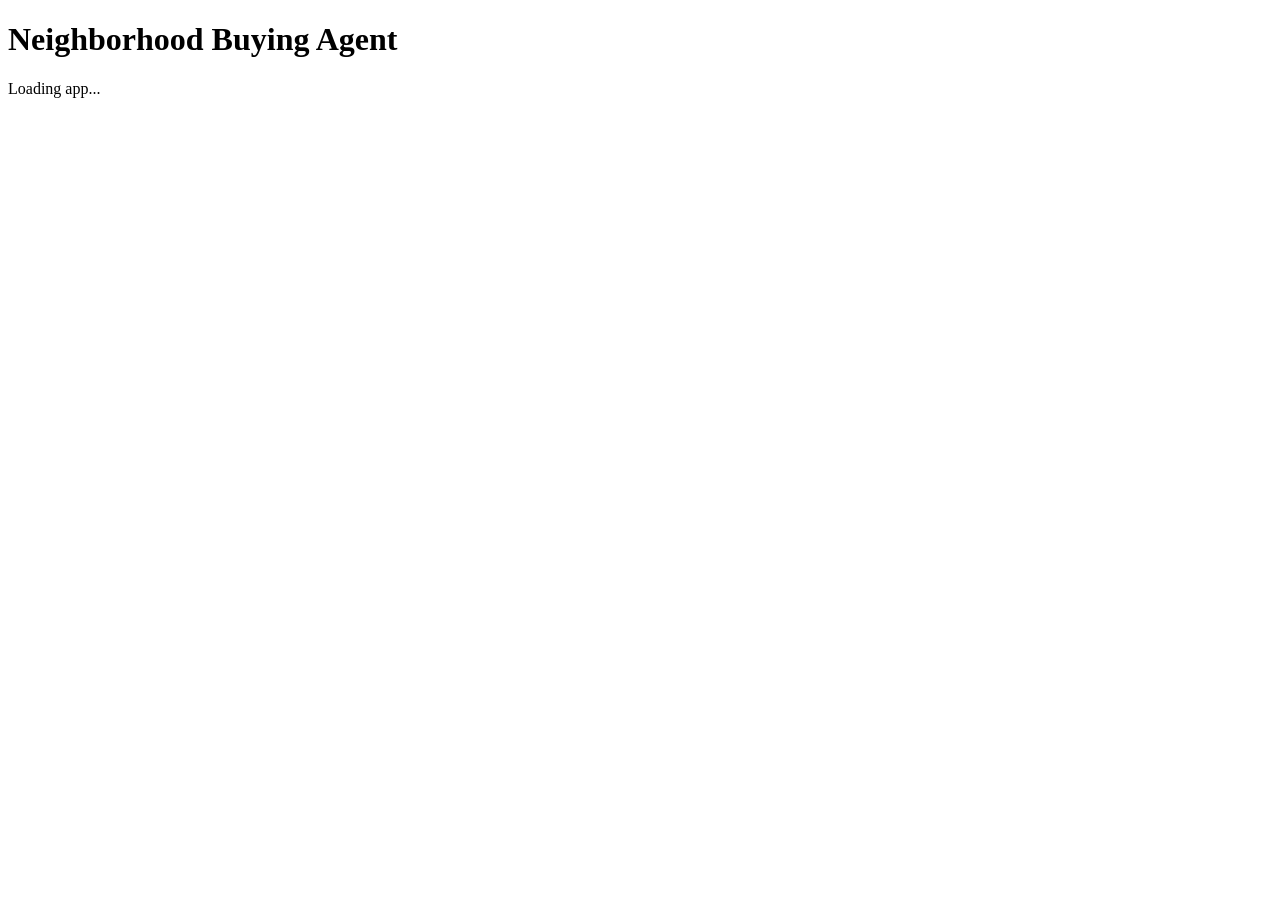
==== static/index.html @ 91e45edd "Scaffold project and implement deterministic math and pack solver" ====
<!DOCTYPE html>
<html lang="en">
<head>
    <meta charset="UTF-8">
    <title>Neighborhood Buying Agent</title>
</head>
<body>
    <h1>Neighborhood Buying Agent</h1>
    <p>Loading app...</p>
</body>
</html>
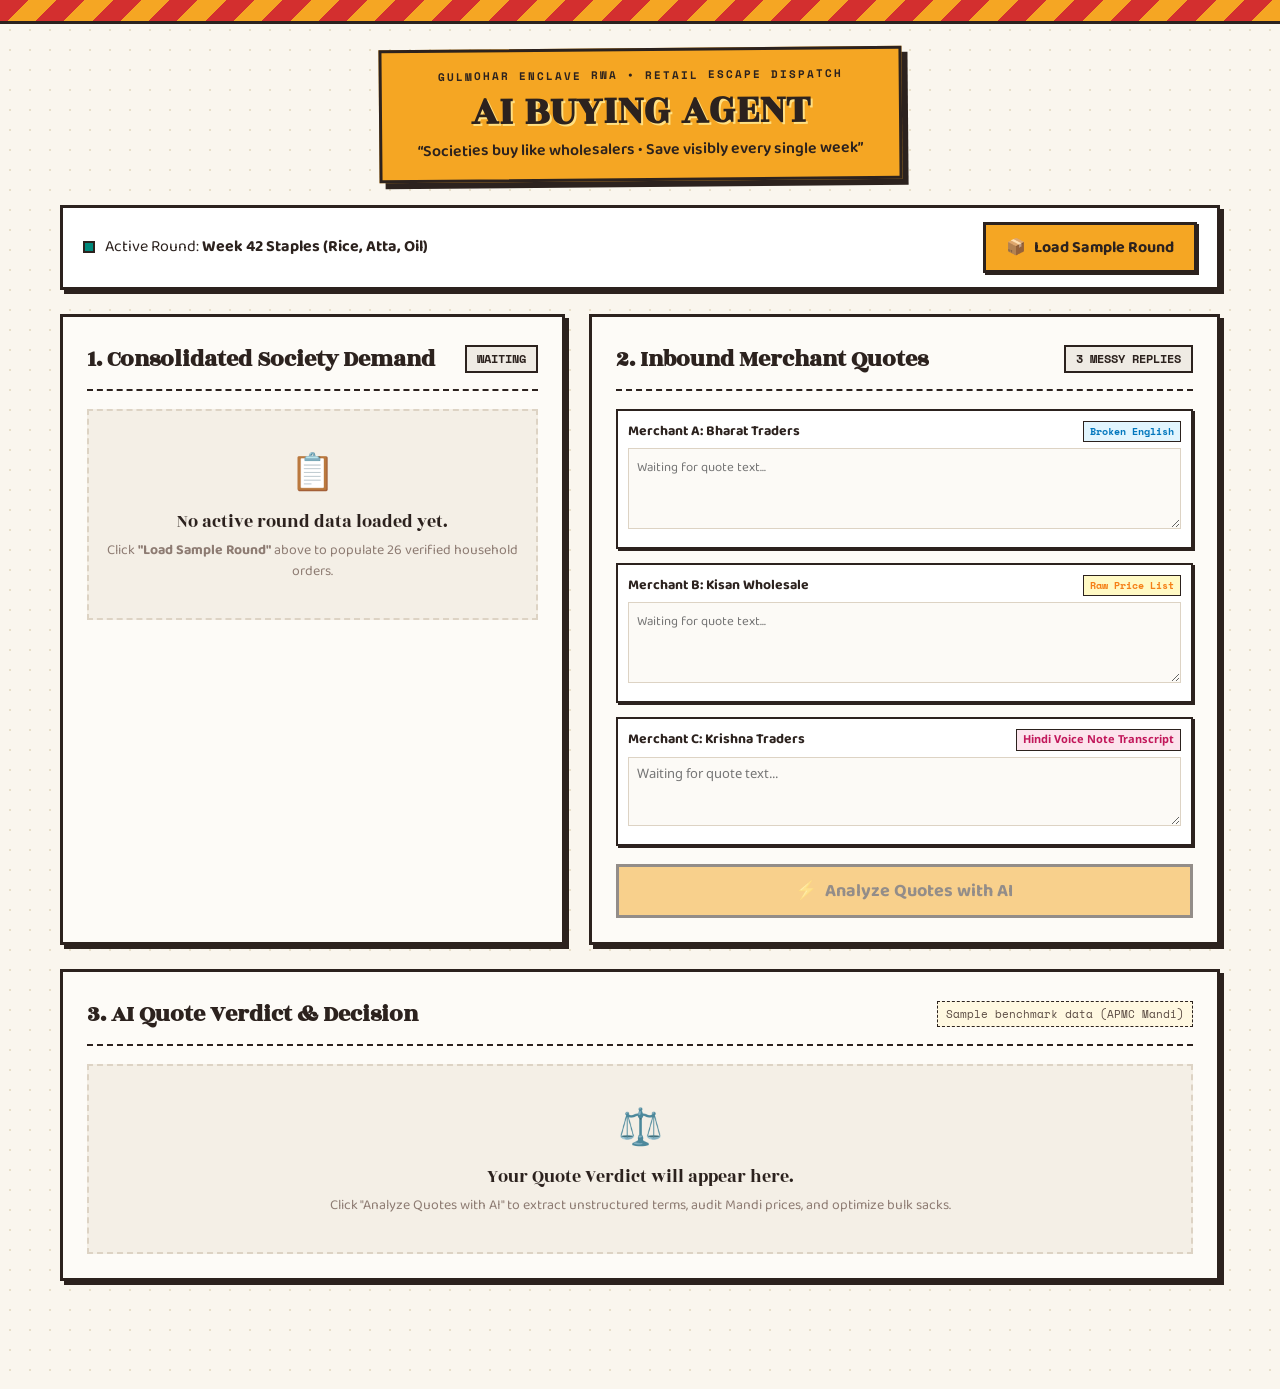
==== commit d8926de9: "Build Retro Kirana dashboard and live Quote Verdict UI" ====
--- a/static/index.html
+++ b/static/index.html
@@ -1,11 +1,402 @@
 <!DOCTYPE html>
 <html lang="en">
 <head>
-    <meta charset="UTF-8">
-    <title>Neighborhood Buying Agent</title>
+  <meta charset="UTF-8">
+  <meta name="viewport" content="width=device-width, initial-scale=1.0">
+  <title>Gulmohar Enclave RWA — AI Neighborhood Buying Agent</title>
+  
+  <!-- Google Fonts for Retro Kirana Aesthetic -->
+  <link rel="preconnect" href="https://fonts.googleapis.com">
+  <link rel="preconnect" href="https://fonts.gstatic.com" crossorigin>
+  <link href="https://fonts.googleapis.com/css2?family=Baloo+2:wght@400;600;700;800&family=Noto+Sans+Devanagari:wght@400;600;700&family=Rozha+One&family=Space+Mono:ital,wght@0,400;0,700;1,400&display=swap" rel="stylesheet">
+  
+  <link rel="stylesheet" href="/static/style.css">
 </head>
 <body>
-    <h1>Neighborhood Buying Agent</h1>
-    <p>Loading app...</p>
+  <!-- Retro Awning Border -->
+  <div class="zigzag-awning"></div>
+
+  <div class="kirana-app-container">
+    
+    <!-- Header / Shop Signboard -->
+    <header class="kirana-header">
+      <div class="signboard-plate">
+        <span class="est-tag">GULMOHAR ENCLAVE RWA • RETAIL ESCAPE DISPATCH</span>
+        <h1 class="signboard-title">AI BUYING AGENT</h1>
+        <p class="signboard-tagline">“Societies buy like wholesalers • Save visibly every single week”</p>
+      </div>
+    </header>
+
+    <!-- Top Action / Control Banner -->
+    <section class="round-control-banner">
+      <div class="banner-content">
+        <div class="banner-text">
+          <span class="badge-status-dot active"></span>
+          <span class="banner-label">Active Round: <strong>Week 42 Staples (Rice, Atta, Oil)</strong></span>
+        </div>
+        <div class="banner-actions">
+          <button id="load-sample-btn" class="kirana-btn btn-primary">
+            <span class="btn-icon">📦</span> Load Sample Round
+          </button>
+        </div>
+      </div>
+    </section>
+
+    <!-- Main Workspace Grid: Demand on Left, Quotes on Right -->
+    <main class="workspace-grid">
+      
+      <!-- Panel 1: Demand Summary -->
+      <section class="kirana-card demand-card" id="demand-card">
+        <div class="card-header">
+          <h2 class="card-title">1. Consolidated Society Demand</h2>
+          <span id="demand-badge" class="pill-badge pill-neutral">Waiting</span>
+        </div>
+        
+        <div id="demand-empty-state" class="empty-state-placeholder">
+          <p class="placeholder-icon">📋</p>
+          <p class="placeholder-text">No active round data loaded yet.</p>
+          <p class="placeholder-sub">Click <strong>"Load Sample Round"</strong> above to populate 26 verified household orders.</p>
+        </div>
+
+        <div id="demand-loaded-content" class="demand-content hidden">
+          <div class="society-meta-strip">
+            <span id="society-name-display">Gulmohar Enclave RWA</span>
+            <span class="meta-separator">•</span>
+            <span id="household-count-display">26 Participating Homes</span>
+          </div>
+
+          <div class="demand-pills-row">
+            <div class="demand-stat-pill">
+              <span class="stat-name">Sona Masoori Rice</span>
+              <span class="stat-num" id="demand-rice-qty">710 <small>kg</small></span>
+              <span class="stat-retail-ref">Retail: ₹62/kg</span>
+            </div>
+            <div class="demand-stat-pill">
+              <span class="stat-name">Sharbati Atta</span>
+              <span class="stat-num" id="demand-atta-qty">425 <small>kg</small></span>
+              <span class="stat-retail-ref">Retail: ₹44/kg</span>
+            </div>
+            <div class="demand-stat-pill">
+              <span class="stat-name">Sunflower Oil</span>
+              <span class="stat-num" id="demand-oil-qty">150 <small>L</small></span>
+              <span class="stat-retail-ref">Retail: ₹162/L</span>
+            </div>
+          </div>
+
+          <details class="household-list-accordion">
+            <summary class="accordion-toggle">View 26 Individual Household Orders (Audit Trail)</summary>
+            <div id="households-table-container" class="accordion-body">
+              <table class="household-mini-table">
+                <thead>
+                  <tr>
+                    <th>Flat</th>
+                    <th>Resident</th>
+                    <th>Rice</th>
+                    <th>Atta</th>
+                    <th>Oil</th>
+                  </tr>
+                </thead>
+                <tbody id="household-table-body">
+                  <!-- Populated by JS -->
+                </tbody>
+              </table>
+            </div>
+          </details>
+        </div>
+      </section>
+
+      <!-- Panel 2: Raw Merchant Quote Inputs -->
+      <section class="kirana-card quotes-card" id="quotes-card">
+        <div class="card-header">
+          <h2 class="card-title">2. Inbound Merchant Quotes</h2>
+          <span id="quotes-badge" class="pill-badge pill-neutral">3 Messy Replies</span>
+        </div>
+
+        <div id="inputs-changed-banner" class="alert-notice alert-warning hidden">
+          ⚠️ <strong>Quotes modified:</strong> You edited merchant text. Click "Analyze Quotes" to re-run reasoning.
+        </div>
+
+        <div class="quotes-input-container">
+          <!-- Merchant A -->
+          <div class="merchant-input-box">
+            <div class="input-box-label">
+              <span class="label-merchant">Merchant A: Bharat Traders</span>
+              <span class="label-format tag-en">Broken English</span>
+            </div>
+            <textarea id="merchant-a-text" rows="3" placeholder="Waiting for quote text..."></textarea>
+          </div>
+
+          <!-- Merchant B -->
+          <div class="merchant-input-box">
+            <div class="input-box-label">
+              <span class="label-merchant">Merchant B: Kisan Wholesale</span>
+              <span class="label-format tag-list">Raw Price List</span>
+            </div>
+            <textarea id="merchant-b-text" rows="3" placeholder="Waiting for quote text..."></textarea>
+          </div>
+
+          <!-- Merchant C -->
+          <div class="merchant-input-box">
+            <div class="input-box-label">
+              <span class="label-merchant">Merchant C: Krishna Traders</span>
+              <span class="label-format tag-hi">Hindi Voice Note Transcript</span>
+            </div>
+            <textarea id="merchant-c-text" rows="3" class="hindi-text" placeholder="Waiting for quote text..."></textarea>
+          </div>
+        </div>
+
+        <div class="action-trigger-bar">
+          <button id="analyze-btn" class="kirana-btn btn-action" disabled>
+            <span class="btn-icon">⚡</span> Analyze Quotes with AI
+          </button>
+        </div>
+      </section>
+    </main>
+
+    <!-- Panel 3: Quote Verdict & Decision Engine -->
+    <section class="kirana-card verdict-card" id="verdict-card">
+      <div class="card-header">
+        <h2 class="card-title">3. AI Quote Verdict & Decision</h2>
+        <span class="benchmark-data-tag">Sample benchmark data (APMC Mandi)</span>
+      </div>
+
+      <!-- State: Empty Verdict -->
+      <div id="verdict-empty-state" class="empty-state-placeholder">
+        <p class="placeholder-icon">⚖️</p>
+        <p class="placeholder-text">Your Quote Verdict will appear here.</p>
+        <p class="placeholder-sub">Click "Analyze Quotes with AI" to extract unstructured terms, audit Mandi prices, and optimize bulk sacks.</p>
+      </div>
+
+      <!-- State: Staged 4-Step Progress Checklist -->
+      <div id="verdict-loading-state" class="staged-checklist-container hidden">
+        <h3 class="checklist-title">Reasoning Pipeline in Progress...</h3>
+        <ul class="progress-checklist">
+          <li id="step-1" class="checklist-item pending">
+            <span class="step-indicator"></span>
+            <span class="step-label">Reading and parsing merchant replies (Broken English, Hindi, Price lists)</span>
+          </li>
+          <li id="step-2" class="checklist-item pending">
+            <span class="step-indicator"></span>
+            <span class="step-label">Checking unit prices against APMC Mandi wholesale benchmarks</span>
+          </li>
+          <li id="step-3" class="checklist-item pending">
+            <span class="step-indicator"></span>
+            <span class="step-label">Solving zero-waste pack combinations for 710 kg, 425 kg, 150 L</span>
+          </li>
+          <li id="step-4" class="checklist-item pending">
+            <span class="step-indicator"></span>
+            <span class="step-label">Drafting volume-leveraged counter-offer to best merchant</span>
+          </li>
+        </ul>
+      </div>
+
+      <!-- State: Verdict Results Display -->
+      <div id="verdict-results" class="verdict-results-container hidden">
+        
+        <!-- Offline / Fallback Warning -->
+        <div id="fallback-disclaimer" class="alert-notice alert-info hidden">
+          ℹ️ <strong>Offline Demo:</strong> Using verified fallback result (<span id="fallback-reason-text">API unavailable</span>).
+        </div>
+
+        <!-- Headline Strip -->
+        <div class="headline-verdict-strip">
+          <div class="headline-main">
+            <span class="headline-kicker">BEST VERDICT PICK</span>
+            <h3 class="headline-merchant" id="verdict-best-merchant-name">Krishna Traders (Merchant C)</h3>
+          </div>
+          <div class="headline-savings-badge">
+            <span class="savings-kicker">ESTIMATED SOCIETY SAVINGS</span>
+            <div class="savings-amount">
+              <span class="curr-sign">₹</span><span id="verdict-total-saving">16,245</span>
+              <span class="savings-pct" id="verdict-saving-pct">(18.7% cut)</span>
+            </div>
+            <span class="household-avg" id="verdict-per-home-saving">Avg ₹625 saved per home across 26 flats</span>
+          </div>
+        </div>
+
+        <!-- Comparison Table -->
+        <div class="table-responsive-wrapper">
+          <table class="verdict-comparison-table" id="comparison-table">
+            <thead>
+              <tr>
+                <th class="col-metric">Item / Parameter</th>
+                <th class="col-merchant" id="col-head-a">Merchant A<br><small>Bharat Traders</small></th>
+                <th class="col-merchant" id="col-head-b">Merchant B<br><small>Kisan Wholesale</small></th>
+                <th class="col-merchant best-pick-col" id="col-head-c">
+                  <div class="crown-tag">RECOMMENDED PICK</div>
+                  Merchant C<br><small>Krishna Traders</small>
+                </th>
+              </tr>
+            </thead>
+            <tbody>
+              <!-- Stamp Row -->
+              <tr class="row-stamp">
+                <td class="cell-label">Audit Verdict</td>
+                <td id="stamp-merchant-a"><div class="rubber-stamp stamp-expensive">MEHENGA (+12%)</div></td>
+                <td id="stamp-merchant-b"><div class="rubber-stamp stamp-expensive">MEHENGA (+7%)</div></td>
+                <td id="stamp-merchant-c" class="best-pick-col"><div class="rubber-stamp stamp-fair">SAHI BHAV</div></td>
+              </tr>
+              <!-- Rice Price -->
+              <tr>
+                <td class="cell-label">Rice (710 kg)</td>
+                <td id="price-rice-a">₹56/kg <small>(25kg bags)</small></td>
+                <td id="price-rice-b">₹52/kg <small>(25k/10k bags)</small></td>
+                <td id="price-rice-c" class="best-pick-col"><strong>₹50/kg</strong> <small>(25k/10k bags)</small></td>
+              </tr>
+              <!-- Atta Price -->
+              <tr>
+                <td class="cell-label">Atta (425 kg)</td>
+                <td id="price-atta-a">₹38/kg <small>(25kg bags)</small></td>
+                <td id="price-atta-b">₹36/kg <small>(25k/10k bags)</small></td>
+                <td id="price-atta-c" class="best-pick-col"><strong>₹35/kg</strong> <small>(25kg bags)</small></td>
+              </tr>
+              <!-- Oil Price -->
+              <tr>
+                <td class="cell-label">Oil (150 L)</td>
+                <td id="price-oil-a">₹142/L <small>(15L tin)</small></td>
+                <td id="price-oil-b">₹140/L <small>(15L tin)</small></td>
+                <td id="price-oil-c" class="best-pick-col"><strong>₹136/L</strong> <small>(15L tin)</small></td>
+              </tr>
+              <!-- Delivery Schedule -->
+              <tr>
+                <td class="cell-label">Delivery Schedule</td>
+                <td id="delivery-a">Thursday afternoon</td>
+                <td id="delivery-b">Saturday morning to gate</td>
+                <td id="delivery-c" class="best-pick-col">Saturday free gate delivery</td>
+              </tr>
+              <!-- Payment Terms -->
+              <tr>
+                <td class="cell-label">Payment Terms</td>
+                <td id="terms-a">50% advance, rest on del.</td>
+                <td id="terms-b">100% on delivery cash/UPI</td>
+                <td id="terms-c" class="best-pick-col">UPI after delivery check</td>
+              </tr>
+              <!-- Conditions / Notes -->
+              <tr>
+                <td class="cell-label">Conditions / MOQ</td>
+                <td id="cond-a">MOQ: 500kg total</td>
+                <td id="cond-b">Min 20 bags</td>
+                <td id="cond-c" class="best-pick-col">Fresh crop guaranteed</td>
+              </tr>
+              <!-- Total Cost Row -->
+              <tr class="row-total-cost">
+                <td class="cell-label">Round Total Cost</td>
+                <td id="total-cost-a">₹77,210</td>
+                <td id="total-cost-b">₹73,220</td>
+                <td id="total-cost-c" class="best-pick-col highlighted-total">₹70,775</td>
+              </tr>
+            </tbody>
+          </table>
+        </div>
+
+        <!-- Two Column Details: Pack Optimizer & Counter-Offer -->
+        <div class="verdict-sub-grid">
+          
+          <!-- Zero Waste Pack Plan -->
+          <div class="kirana-sub-card pack-card">
+            <h4 class="sub-card-title">📦 Zero-Waste Pack Optimizer</h4>
+            <p class="sub-card-desc">Cheapest sack combination to fulfill exact society demand without extra waste:</p>
+            <div id="pack-plans-list" class="pack-plans-container">
+              <!-- Rendered by JS -->
+            </div>
+          </div>
+
+          <!-- Counter-Offer Box -->
+          <div class="kirana-sub-card counter-card">
+            <div class="counter-header">
+              <h4 class="sub-card-title">🤝 AI Volume Counter-Offer Draft</h4>
+              <span class="editable-hint">Editable before approving</span>
+            </div>
+            <textarea id="counter-offer-textarea" class="counter-textarea" rows="6"></textarea>
+          </div>
+        </div>
+
+        <!-- Resolution Action Bar -->
+        <div class="resolution-bar">
+          <button id="approve-send-btn" class="kirana-btn btn-success btn-large">
+            <span class="btn-icon">✅</span> Approve & Generate Pakka Bill
+          </button>
+        </div>
+
+      </div>
+
+      <!-- State: Pakka Bill Receipt Resolution -->
+      <div id="pakka-bill-container" class="pakka-bill-wrapper hidden">
+        <div class="pakka-bill-slip">
+          <!-- Perforated Top Edge -->
+          <div class="perforated-edge"></div>
+
+          <div class="bill-inner-content">
+            <div class="bill-shop-header">
+              <span class="bill-rwa-badge">OFFICIAL RESIDENTIAL BILL-BOOK</span>
+              <h2 class="bill-title">PAKKA BILL & VENDOR DISPATCH</h2>
+              <p class="bill-meta" id="bill-date-society">Gulmohar Enclave RWA • Round: October 2026</p>
+            </div>
+
+            <!-- Red Simulated Stamp -->
+            <div class="rubber-stamp stamp-sent-red">SENT TO MERCHANT C (Simulated)</div>
+
+            <div class="bill-divider-dash"></div>
+
+            <table class="bill-items-table">
+              <thead>
+                <tr>
+                  <th>Item Particulars</th>
+                  <th>Quantity & Bulk Sacks</th>
+                  <th>Rate</th>
+                  <th class="text-right">Amount</th>
+                </tr>
+              </thead>
+              <tbody id="bill-items-body">
+                <!-- Rendered by JS -->
+              </tbody>
+            </table>
+
+            <div class="bill-divider-dash"></div>
+
+            <div class="bill-totals-area">
+              <div class="bill-retail-compare">
+                <span>Neighborhood Supermarket Retail Baseline:</span>
+                <span class="strike-through" id="bill-retail-total">₹87,020</span>
+              </div>
+              <div class="bill-final-row">
+                <span class="bill-final-label">Wholesale Negotiated Net Amount:</span>
+                <span class="bill-final-num" id="bill-wholesale-total">₹70,775</span>
+              </div>
+              <div class="bill-savings-banner">
+                <span class="savings-callout">TOTAL SOCIETY SAVINGS:</span>
+                <span class="savings-huge-text" id="bill-savings-text">YOU SAVED ₹16,245 (18.7%)</span>
+                <span class="savings-subtext" id="bill-avg-home-text">Average ₹625 saved per household across 26 flats</span>
+              </div>
+            </div>
+
+            <div class="bill-footer">
+              <p class="thank-you">Dhanyavaad! • Neighborhood Solidarity in Action</p>
+              <p class="bill-note">Note: Delivery scheduled for Saturday morning at Society Gate. Payment via UPI after batch inspection.</p>
+            </div>
+          </div>
+
+          <!-- Perforated Bottom Edge -->
+          <div class="perforated-edge bottom"></div>
+        </div>
+
+        <div class="bill-actions-row">
+          <button id="copy-offer-btn" class="kirana-btn btn-secondary">
+            📋 Copy Counter-Offer Text
+          </button>
+          <button id="view-verdict-toggle-btn" class="kirana-btn btn-outline">
+            🔍 View Full Audit Verdict
+          </button>
+          <button id="reset-round-btn" class="kirana-btn btn-primary">
+            🔄 Start a New Round
+          </button>
+        </div>
+      </div>
+
+    </section>
+
+  </div>
+
+  <script src="/static/app.js"></script>
 </body>
 </html>
--- a/static/style.css
+++ b/static/style.css
@@ -0,0 +1,938 @@
+/* ==========================================================================
+   RETRO KIRANA DESIGN SYSTEM
+   Indian neighborhood grocery bill-book & signboard aesthetic
+   ========================================================================== */
+
+:root {
+  --bg-cream: #FAF6EE;
+  --bg-card: #FFFFFF;
+  --bg-paper: #FDFBF7;
+  
+  --primary-marigold: #F5A623;
+  --primary-marigold-hover: #E09618;
+  
+  --ink-brown: #2C221E;
+  --ink-light: #5A4A42;
+  --ink-muted: #8D7B72;
+  
+  --stamp-red: #D32F2F;
+  --stamp-red-bg: #FFEBEE;
+  
+  --stamp-teal: #00897B;
+  --stamp-teal-bg: #E0F2F1;
+  
+  --stamp-amber: #F57C00;
+  --stamp-amber-bg: #FFF3E0;
+  
+  --border-dark: #2C221E;
+  --border-light: #DDD3C4;
+  
+  --font-heading: 'Rozha One', serif;
+  --font-body: 'Baloo 2', sans-serif;
+  --font-hindi: 'Noto Sans Devanagari', sans-serif;
+  --font-mono: 'Space Mono', monospace;
+  
+  --shadow-retro: 4px 4px 0px var(--border-dark);
+  --shadow-retro-sm: 2px 2px 0px var(--border-dark);
+  --shadow-retro-lg: 6px 6px 0px var(--border-dark);
+}
+
+/* Base Styles */
+* {
+  box-sizing: border-box;
+  margin: 0;
+  padding: 0;
+}
+
+body {
+  background-color: var(--bg-cream);
+  color: var(--ink-brown);
+  font-family: var(--font-body);
+  font-size: 16px;
+  line-height: 1.5;
+  background-image: radial-gradient(#E8DFC9 1px, transparent 1px);
+  background-size: 20px 20px;
+  min-height: 100vh;
+  padding-bottom: 60px;
+}
+
+/* Zigzag Awning Top Border */
+.zigzag-awning {
+  height: 24px;
+  width: 100%;
+  background: repeating-linear-gradient(
+    -45deg,
+    var(--primary-marigold),
+    var(--primary-marigold) 20px,
+    var(--stamp-red) 20px,
+    var(--stamp-red) 40px
+  );
+  border-bottom: 3px solid var(--border-dark);
+}
+
+.kirana-app-container {
+  max-width: 1200px;
+  margin: 0 auto;
+  padding: 24px 20px;
+}
+
+/* Header & Signboard */
+.kirana-header {
+  text-align: center;
+  margin-bottom: 24px;
+}
+
+.signboard-plate {
+  display: inline-block;
+  background: var(--primary-marigold);
+  border: 3px solid var(--border-dark);
+  padding: 16px 36px;
+  box-shadow: var(--shadow-retro-lg);
+  transform: rotate(-0.5deg);
+}
+
+.est-tag {
+  display: block;
+  font-family: var(--font-mono);
+  font-size: 11px;
+  letter-spacing: 2px;
+  font-weight: 700;
+  color: var(--ink-brown);
+  margin-bottom: 4px;
+}
+
+.signboard-title {
+  font-family: var(--font-heading);
+  font-size: 42px;
+  line-height: 1.1;
+  color: var(--ink-brown);
+  text-shadow: 2px 2px 0px #FFE082;
+  letter-spacing: 1px;
+}
+
+.signboard-tagline {
+  font-family: var(--font-body);
+  font-size: 16px;
+  font-weight: 600;
+  color: var(--ink-brown);
+  margin-top: 4px;
+}
+
+/* Top Banner */
+.round-control-banner {
+  background: var(--bg-card);
+  border: 3px solid var(--border-dark);
+  padding: 14px 20px;
+  margin-bottom: 24px;
+  box-shadow: var(--shadow-retro);
+}
+
+.banner-content {
+  display: flex;
+  justify-content: space-between;
+  align-items: center;
+  flex-wrap: wrap;
+  gap: 12px;
+}
+
+.banner-text {
+  display: flex;
+  align-items: center;
+  gap: 10px;
+  font-size: 16px;
+}
+
+.badge-status-dot {
+  width: 12px;
+  height: 12px;
+  background: var(--stamp-teal);
+  border: 2px solid var(--border-dark);
+  display: inline-block;
+}
+
+/* Card Foundations (Zero Border Radius, Hard Outline) */
+.kirana-card {
+  background: var(--bg-paper);
+  border: 3px solid var(--border-dark);
+  padding: 24px;
+  margin-bottom: 24px;
+  box-shadow: var(--shadow-retro);
+}
+
+.card-header {
+  display: flex;
+  justify-content: space-between;
+  align-items: center;
+  border-bottom: 2px dashed var(--border-dark);
+  padding-bottom: 12px;
+  margin-bottom: 18px;
+  flex-wrap: wrap;
+  gap: 10px;
+}
+
+.card-title {
+  font-family: var(--font-heading);
+  font-size: 24px;
+  color: var(--ink-brown);
+}
+
+.pill-badge {
+  font-family: var(--font-mono);
+  font-size: 12px;
+  font-weight: 700;
+  padding: 3px 10px;
+  border: 2px solid var(--border-dark);
+  text-transform: uppercase;
+}
+
+.pill-neutral { background: #EFEBE4; color: var(--ink-brown); }
+.pill-active { background: var(--stamp-teal); color: white; }
+
+.benchmark-data-tag {
+  font-family: var(--font-mono);
+  font-size: 11px;
+  background: #FFF8E1;
+  border: 1px dashed var(--border-dark);
+  padding: 4px 8px;
+  color: var(--ink-light);
+}
+
+/* Workspace Grid: Demand & Quotes */
+.workspace-grid {
+  display: grid;
+  grid-template-columns: 1fr 1.25fr;
+  gap: 24px;
+}
+
+@media (max-width: 900px) {
+  .workspace-grid {
+    grid-template-columns: 1fr;
+  }
+}
+
+/* Empty States */
+.empty-state-placeholder {
+  text-align: center;
+  padding: 36px 16px;
+  background: #F4EFE6;
+  border: 2px dashed var(--border-light);
+}
+
+.placeholder-icon {
+  font-size: 36px;
+  margin-bottom: 8px;
+}
+
+.placeholder-text {
+  font-family: var(--font-heading);
+  font-size: 18px;
+  color: var(--ink-brown);
+}
+
+.placeholder-sub {
+  font-size: 14px;
+  color: var(--ink-muted);
+  margin-top: 4px;
+}
+
+/* Demand Summary Styling */
+.society-meta-strip {
+  font-family: var(--font-mono);
+  font-size: 13px;
+  font-weight: 700;
+  color: var(--ink-light);
+  margin-bottom: 14px;
+  padding-bottom: 8px;
+  border-bottom: 1px solid var(--border-light);
+}
+
+.meta-separator { margin: 0 8px; color: var(--primary-marigold); }
+
+.demand-pills-row {
+  display: flex;
+  flex-direction: column;
+  gap: 10px;
+  margin-bottom: 18px;
+}
+
+.demand-stat-pill {
+  display: flex;
+  justify-content: space-between;
+  align-items: center;
+  background: #FFFFFF;
+  border: 2px solid var(--border-dark);
+  padding: 10px 14px;
+  box-shadow: var(--shadow-retro-sm);
+}
+
+.stat-name {
+  font-weight: 700;
+  font-size: 15px;
+}
+
+.stat-num {
+  font-family: var(--font-mono);
+  font-size: 20px;
+  font-weight: 700;
+  color: var(--ink-brown);
+}
+
+.stat-retail-ref {
+  font-family: var(--font-mono);
+  font-size: 11px;
+  color: var(--ink-muted);
+  background: #F0ECE1;
+  padding: 2px 6px;
+  border: 1px solid #CCC;
+}
+
+/* Accordion for individual households */
+.household-list-accordion {
+  border: 2px solid var(--border-dark);
+  background: #FAF7F0;
+  margin-top: 10px;
+}
+
+.accordion-toggle {
+  padding: 10px 14px;
+  font-size: 13px;
+  font-weight: 700;
+  cursor: pointer;
+  background: #EDE6D8;
+  border-bottom: 1px solid var(--border-dark);
+}
+
+.accordion-body {
+  max-height: 220px;
+  overflow-y: auto;
+  padding: 8px;
+}
+
+.household-mini-table {
+  width: 100%;
+  border-collapse: collapse;
+  font-family: var(--font-mono);
+  font-size: 11px;
+}
+
+.household-mini-table th, .household-mini-table td {
+  padding: 4px 6px;
+  border-bottom: 1px solid #E0D6C3;
+  text-align: left;
+}
+
+/* Quotes Input Panel */
+.quotes-input-container {
+  display: flex;
+  flex-direction: column;
+  gap: 14px;
+}
+
+.merchant-input-box {
+  background: #FFFFFF;
+  border: 2px solid var(--border-dark);
+  padding: 10px;
+  box-shadow: var(--shadow-retro-sm);
+}
+
+.input-box-label {
+  display: flex;
+  justify-content: space-between;
+  align-items: center;
+  margin-bottom: 6px;
+}
+
+.label-merchant {
+  font-weight: 700;
+  font-size: 14px;
+}
+
+.label-format {
+  font-family: var(--font-mono);
+  font-size: 10px;
+  padding: 2px 6px;
+  border: 1px solid var(--border-dark);
+  font-weight: 700;
+}
+
+.tag-en { background: #E1F5FE; color: #0277BD; }
+.tag-list { background: #FFF9C4; color: #F57F17; }
+.tag-hi { background: #FCE4EC; color: #C2185B; font-family: var(--font-hindi); font-size: 11px; }
+
+textarea {
+  width: 100%;
+  border: 1px solid var(--border-light);
+  padding: 8px;
+  font-family: var(--font-body);
+  font-size: 13px;
+  color: var(--ink-brown);
+  background: #FCFAF6;
+  resize: vertical;
+}
+
+textarea:focus {
+  outline: 2px solid var(--primary-marigold);
+  background: #FFFFFF;
+}
+
+textarea.hindi-text {
+  font-family: var(--font-hindi);
+}
+
+.action-trigger-bar {
+  margin-top: 18px;
+  text-align: right;
+}
+
+/* Buttons */
+.kirana-btn {
+  font-family: var(--font-body);
+  font-size: 16px;
+  font-weight: 700;
+  padding: 10px 20px;
+  border: 3px solid var(--border-dark);
+  box-shadow: var(--shadow-retro-sm);
+  cursor: pointer;
+  transition: all 0.1s ease;
+  display: inline-flex;
+  align-items: center;
+  gap: 8px;
+}
+
+.kirana-btn:hover:not(:disabled) {
+  transform: translate(-2px, -2px);
+  box-shadow: var(--shadow-retro);
+}
+
+.kirana-btn:active:not(:disabled) {
+  transform: translate(2px, 2px);
+  box-shadow: 0px 0px 0px;
+}
+
+.kirana-btn:disabled {
+  opacity: 0.5;
+  cursor: not-allowed;
+  box-shadow: none;
+}
+
+.btn-primary { background: var(--primary-marigold); color: var(--ink-brown); }
+.btn-action { background: var(--primary-marigold); color: var(--ink-brown); font-size: 18px; width: 100%; justify-content: center; }
+.btn-success { background: var(--stamp-teal); color: #FFFFFF; }
+.btn-secondary { background: #EFEBE4; color: var(--ink-brown); }
+.btn-outline { background: transparent; color: var(--ink-brown); }
+.btn-large { font-size: 20px; padding: 14px 28px; }
+
+/* Staged 4-Step Progress Checklist */
+.staged-checklist-container {
+  background: #FFFDE7;
+  border: 2px solid var(--border-dark);
+  padding: 24px;
+  box-shadow: var(--shadow-retro-sm);
+}
+
+.checklist-title {
+  font-family: var(--font-heading);
+  font-size: 20px;
+  margin-bottom: 16px;
+  color: var(--ink-brown);
+}
+
+.progress-checklist {
+  list-style: none;
+  display: flex;
+  flex-direction: column;
+  gap: 12px;
+}
+
+.checklist-item {
+  display: flex;
+  align-items: center;
+  gap: 12px;
+  font-size: 15px;
+  font-weight: 600;
+  color: var(--ink-muted);
+}
+
+.step-indicator {
+  width: 22px;
+  height: 22px;
+  border: 2px solid var(--border-dark);
+  background: #FFFFFF;
+  display: inline-flex;
+  align-items: center;
+  justify-content: center;
+  font-family: var(--font-mono);
+  font-size: 12px;
+}
+
+.checklist-item.active {
+  color: var(--ink-brown);
+}
+
+.checklist-item.active .step-indicator {
+  background: var(--primary-marigold);
+  animation: pulse 1s infinite alternate;
+}
+
+.checklist-item.completed {
+  color: var(--stamp-teal);
+}
+
+.checklist-item.completed .step-indicator {
+  background: var(--stamp-teal);
+  color: white;
+}
+
+.checklist-item.completed .step-indicator::after {
+  content: "✓";
+}
+
+@keyframes pulse {
+  from { opacity: 0.7; }
+  to { opacity: 1; transform: scale(1.1); }
+}
+
+/* Headline Verdict Strip */
+.headline-verdict-strip {
+  background: var(--primary-marigold);
+  border: 3px solid var(--border-dark);
+  padding: 16px 20px;
+  display: flex;
+  justify-content: space-between;
+  align-items: center;
+  box-shadow: var(--shadow-retro);
+  margin-bottom: 24px;
+  flex-wrap: wrap;
+  gap: 16px;
+}
+
+.headline-kicker {
+  display: block;
+  font-family: var(--font-mono);
+  font-size: 11px;
+  font-weight: 700;
+  letter-spacing: 1px;
+  color: var(--ink-brown);
+}
+
+.headline-merchant {
+  font-family: var(--font-heading);
+  font-size: 28px;
+  line-height: 1.1;
+  color: var(--ink-brown);
+}
+
+.headline-savings-badge {
+  text-align: right;
+  background: #FFFFFF;
+  border: 2px solid var(--border-dark);
+  padding: 8px 16px;
+  box-shadow: var(--shadow-retro-sm);
+}
+
+.savings-kicker {
+  display: block;
+  font-family: var(--font-mono);
+  font-size: 10px;
+  font-weight: 700;
+  color: var(--stamp-teal);
+  letter-spacing: 1px;
+}
+
+.savings-amount {
+  font-family: var(--font-mono);
+  font-size: 28px;
+  font-weight: 800;
+  color: var(--stamp-teal);
+  line-height: 1.1;
+}
+
+.curr-sign { font-size: 20px; }
+.savings-pct { font-size: 16px; margin-left: 4px; color: var(--ink-brown); }
+
+.household-avg {
+  display: block;
+  font-size: 12px;
+  color: var(--ink-light);
+  font-weight: 600;
+}
+
+/* Comparison Table */
+.table-responsive-wrapper {
+  overflow-x: auto;
+  margin-bottom: 24px;
+  border: 3px solid var(--border-dark);
+  box-shadow: var(--shadow-retro);
+  background: #FFFFFF;
+}
+
+.verdict-comparison-table {
+  width: 100%;
+  border-collapse: collapse;
+  font-size: 14px;
+}
+
+.verdict-comparison-table th, .verdict-comparison-table td {
+  padding: 12px 14px;
+  border: 1px solid var(--border-dark);
+  text-align: left;
+}
+
+.verdict-comparison-table th {
+  background: #EFE8DA;
+  font-family: var(--font-body);
+  font-weight: 700;
+  font-size: 15px;
+}
+
+.col-metric { width: 22%; background: #FAF5EB; font-weight: 700; }
+.col-merchant { width: 26%; }
+
+.best-pick-col {
+  background: #F0FDF4 !important;
+  position: relative;
+}
+
+.crown-tag {
+  background: var(--stamp-teal);
+  color: white;
+  font-family: var(--font-mono);
+  font-size: 10px;
+  font-weight: 700;
+  padding: 2px 6px;
+  display: inline-block;
+  margin-bottom: 4px;
+}
+
+.cell-label {
+  font-weight: 700;
+  color: var(--ink-brown);
+  background: #FAF7F0;
+}
+
+.row-total-cost td {
+  font-family: var(--font-mono);
+  font-size: 18px;
+  font-weight: 700;
+  background: #F4EFE6;
+}
+
+.highlighted-total {
+  color: var(--stamp-teal);
+  font-size: 20px !important;
+  background: #DCFCE7 !important;
+}
+
+/* Rubber Stamps */
+.rubber-stamp {
+  display: inline-block;
+  font-family: var(--font-mono);
+  font-size: 13px;
+  font-weight: 800;
+  letter-spacing: 1px;
+  padding: 4px 10px;
+  border: 3px solid;
+  text-transform: uppercase;
+  transform: rotate(-3deg);
+  animation: stampBounce 0.3s ease forwards;
+}
+
+.stamp-fair {
+  color: var(--stamp-teal);
+  border-color: var(--stamp-teal);
+  background: var(--stamp-teal-bg);
+}
+
+.stamp-expensive {
+  color: var(--stamp-red);
+  border-color: var(--stamp-red);
+  background: var(--stamp-red-bg);
+}
+
+.stamp-caution {
+  color: var(--stamp-amber);
+  border-color: var(--stamp-amber);
+  background: var(--stamp-amber-bg);
+}
+
+.stamp-sent-red {
+  color: var(--stamp-red);
+  border-color: var(--stamp-red);
+  background: rgba(255, 235, 238, 0.9);
+  font-size: 18px;
+  padding: 8px 16px;
+  position: absolute;
+  top: 24px;
+  right: 24px;
+  transform: rotate(8deg);
+  box-shadow: 0px 0px 8px rgba(211, 47, 47, 0.2);
+}
+
+@keyframes stampBounce {
+  0% { transform: scale(2) rotate(-15deg); opacity: 0; }
+  70% { transform: scale(0.9) rotate(2deg); opacity: 1; }
+  100% { transform: scale(1) rotate(-3deg); }
+}
+
+/* Two Column Details: Pack Optimizer & Counter Offer */
+.verdict-sub-grid {
+  display: grid;
+  grid-template-columns: 1fr 1.2fr;
+  gap: 20px;
+  margin-bottom: 24px;
+}
+
+@media (max-width: 800px) {
+  .verdict-sub-grid { grid-template-columns: 1fr; }
+}
+
+.kirana-sub-card {
+  background: #FFFFFF;
+  border: 2px solid var(--border-dark);
+  padding: 16px;
+  box-shadow: var(--shadow-retro-sm);
+}
+
+.sub-card-title {
+  font-family: var(--font-heading);
+  font-size: 18px;
+  color: var(--ink-brown);
+  margin-bottom: 4px;
+}
+
+.sub-card-desc {
+  font-size: 13px;
+  color: var(--ink-muted);
+  margin-bottom: 12px;
+}
+
+.pack-plan-row {
+  display: flex;
+  justify-content: space-between;
+  align-items: center;
+  padding: 8px 10px;
+  background: #FDFBF7;
+  border: 1px solid var(--border-light);
+  margin-bottom: 8px;
+}
+
+.pack-item-name {
+  font-weight: 700;
+  text-transform: capitalize;
+}
+
+.pack-breakdown-val {
+  font-family: var(--font-mono);
+  font-size: 13px;
+  font-weight: 700;
+  color: var(--ink-brown);
+}
+
+.zero-waste-tag {
+  background: #E8F5E9;
+  color: #2E7D32;
+  font-size: 10px;
+  padding: 1px 4px;
+  border: 1px solid #A5D6A7;
+  margin-left: 6px;
+}
+
+.counter-header {
+  display: flex;
+  justify-content: space-between;
+  align-items: center;
+  margin-bottom: 8px;
+}
+
+.editable-hint {
+  font-family: var(--font-mono);
+  font-size: 10px;
+  color: var(--ink-muted);
+}
+
+.counter-textarea {
+  font-family: var(--font-body);
+  font-size: 14px;
+  line-height: 1.4;
+  background: #FFFDF9;
+  border: 1px solid var(--border-dark);
+}
+
+.resolution-bar {
+  text-align: center;
+  padding-top: 8px;
+}
+
+/* ==========================================================================
+   PAKKA BILL RESOLUTION SLIP
+   Perforated receipt slip look
+   ========================================================================== */
+.pakka-bill-wrapper {
+  margin: 20px 0;
+}
+
+.pakka-bill-slip {
+  position: relative;
+  background: #FFFDF9;
+  border: 3px solid var(--border-dark);
+  box-shadow: var(--shadow-retro-lg);
+  padding: 30px 36px;
+  margin: 0 auto 24px auto;
+  max-width: 720px;
+}
+
+/* Perforated dashed edges */
+.perforated-edge {
+  height: 6px;
+  background: radial-gradient(circle, transparent, transparent 50%, var(--bg-cream) 50%, var(--bg-cream) 100%);
+  background-size: 16px 16px;
+  margin-bottom: 16px;
+}
+
+.bill-shop-header {
+  text-align: center;
+  margin-bottom: 18px;
+}
+
+.bill-rwa-badge {
+  font-family: var(--font-mono);
+  font-size: 11px;
+  letter-spacing: 2px;
+  font-weight: 700;
+  color: var(--ink-muted);
+}
+
+.bill-title {
+  font-family: var(--font-heading);
+  font-size: 32px;
+  color: var(--ink-brown);
+  letter-spacing: 1px;
+}
+
+.bill-meta {
+  font-family: var(--font-mono);
+  font-size: 13px;
+  color: var(--ink-light);
+}
+
+.bill-divider-dash {
+  border-top: 2px dashed var(--border-dark);
+  margin: 16px 0;
+}
+
+.bill-items-table {
+  width: 100%;
+  border-collapse: collapse;
+  font-family: var(--font-mono);
+  font-size: 14px;
+}
+
+.bill-items-table th, .bill-items-table td {
+  padding: 8px 4px;
+  border-bottom: 1px dotted var(--border-light);
+  text-align: left;
+}
+
+.text-right { text-align: right !important; }
+
+.bill-totals-area {
+  padding: 12px 0;
+}
+
+.bill-retail-compare {
+  display: flex;
+  justify-content: space-between;
+  font-family: var(--font-mono);
+  font-size: 14px;
+  color: var(--ink-muted);
+}
+
+.strike-through {
+  text-decoration: line-through;
+}
+
+.bill-final-row {
+  display: flex;
+  justify-content: space-between;
+  font-family: var(--font-mono);
+  font-size: 18px;
+  font-weight: 700;
+  margin-top: 6px;
+  color: var(--ink-brown);
+}
+
+.bill-savings-banner {
+  margin-top: 18px;
+  background: var(--stamp-teal-bg);
+  border: 2px dashed var(--stamp-teal);
+  padding: 16px;
+  text-align: center;
+}
+
+.savings-callout {
+  display: block;
+  font-family: var(--font-mono);
+  font-size: 12px;
+  font-weight: 700;
+  color: var(--stamp-teal);
+  letter-spacing: 1px;
+}
+
+.savings-huge-text {
+  display: block;
+  font-family: var(--font-heading);
+  font-size: 36px;
+  color: var(--stamp-teal);
+  line-height: 1.1;
+  margin: 4px 0;
+}
+
+.savings-subtext {
+  display: block;
+  font-size: 14px;
+  font-weight: 600;
+  color: var(--ink-brown);
+}
+
+.bill-footer {
+  margin-top: 24px;
+  text-align: center;
+  font-size: 13px;
+  color: var(--ink-muted);
+}
+
+.thank-you {
+  font-family: var(--font-heading);
+  font-size: 18px;
+  color: var(--ink-brown);
+}
+
+.bill-actions-row {
+  display: flex;
+  justify-content: center;
+  gap: 16px;
+  flex-wrap: wrap;
+}
+
+/* Notice banners */
+.alert-notice {
+  padding: 10px 14px;
+  font-size: 13px;
+  border: 2px solid;
+  margin-bottom: 14px;
+}
+
+.alert-warning {
+  background: #FFF8E1;
+  border-color: #FFA000;
+  color: #5D4037;
+}
+
+.alert-info {
+  background: #E1F5FE;
+  border-color: #0288D1;
+  color: #01579B;
+}
+
+/* Utilities */
+.hidden { display: none !important; }
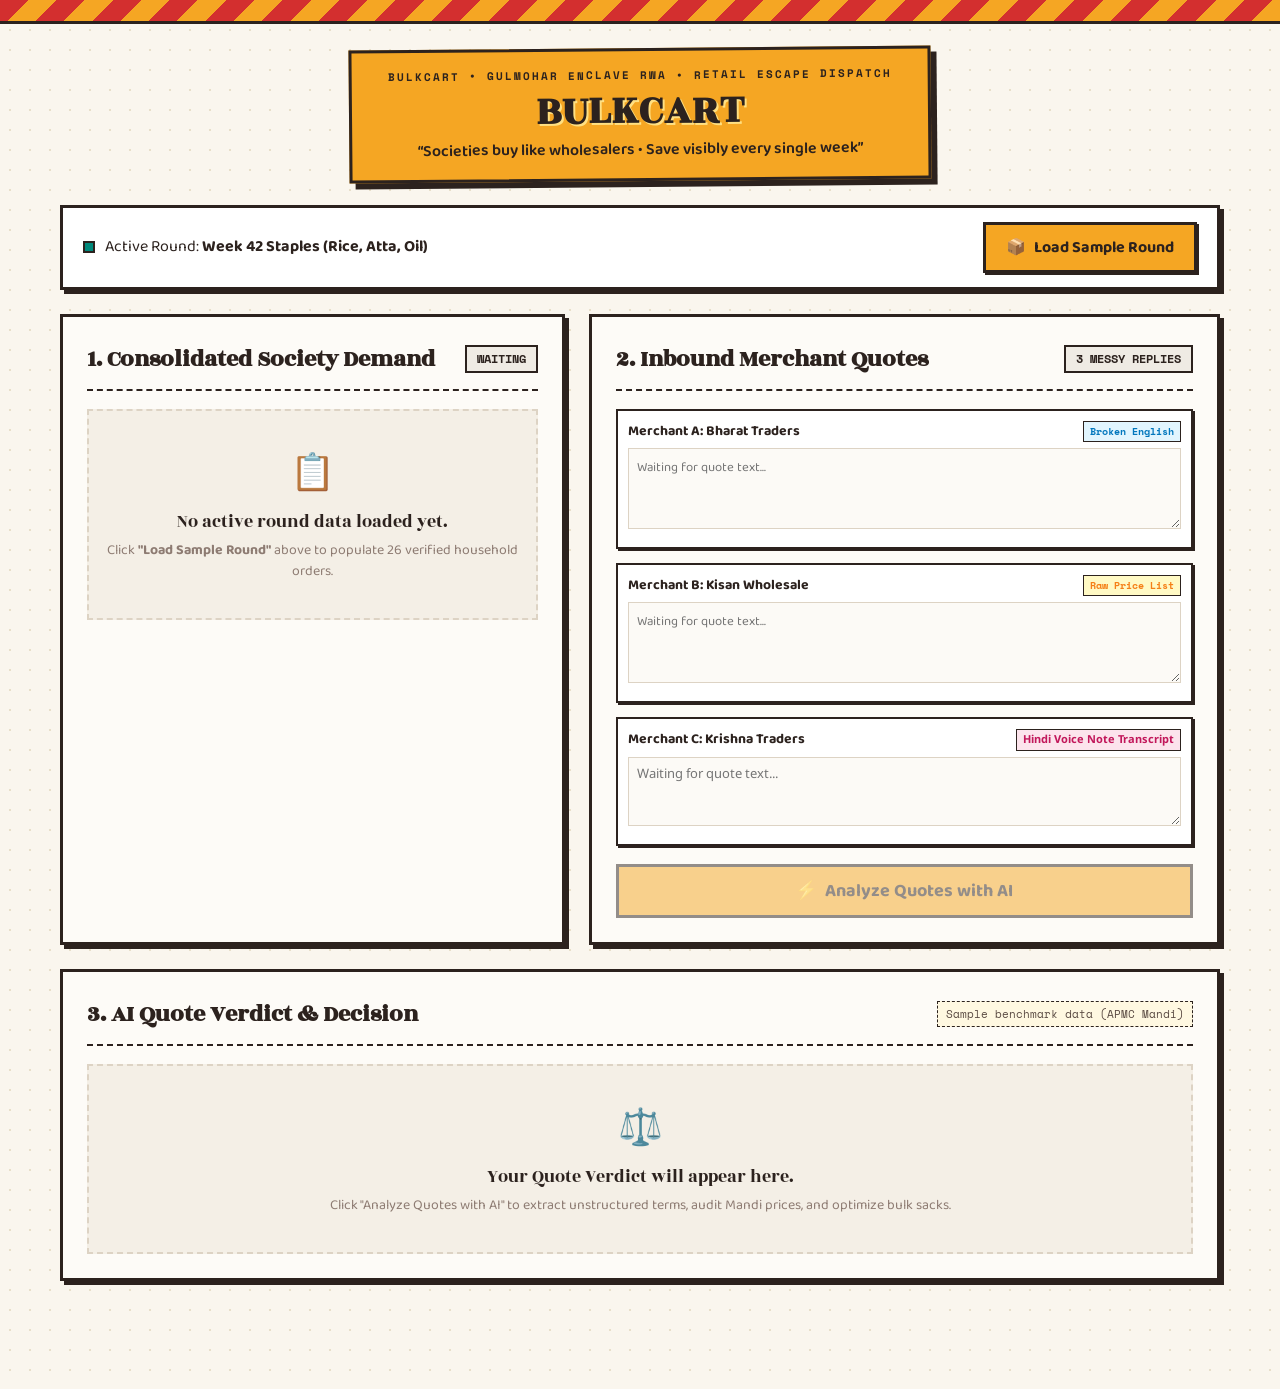
==== commit 843a436e: "docs: name project Bulkcart, add interactive README, MIT license, and visual app map" ====
--- a/static/index.html
+++ b/static/index.html
@@ -3,7 +3,7 @@
 <head>
   <meta charset="UTF-8">
   <meta name="viewport" content="width=device-width, initial-scale=1.0">
-  <title>Gulmohar Enclave RWA — AI Neighborhood Buying Agent</title>
+  <title>Bulkcart — AI Neighborhood Buying Agent</title>
   
   <!-- Google Fonts for Retro Kirana Aesthetic -->
   <link rel="preconnect" href="https://fonts.googleapis.com">
@@ -21,8 +21,8 @@
     <!-- Header / Shop Signboard -->
     <header class="kirana-header">
       <div class="signboard-plate">
-        <span class="est-tag">GULMOHAR ENCLAVE RWA • RETAIL ESCAPE DISPATCH</span>
-        <h1 class="signboard-title">AI BUYING AGENT</h1>
+        <span class="est-tag">BULKCART • GULMOHAR ENCLAVE RWA • RETAIL ESCAPE DISPATCH</span>
+        <h1 class="signboard-title">BULKCART</h1>
         <p class="signboard-tagline">“Societies buy like wholesalers • Save visibly every single week”</p>
       </div>
     </header>
